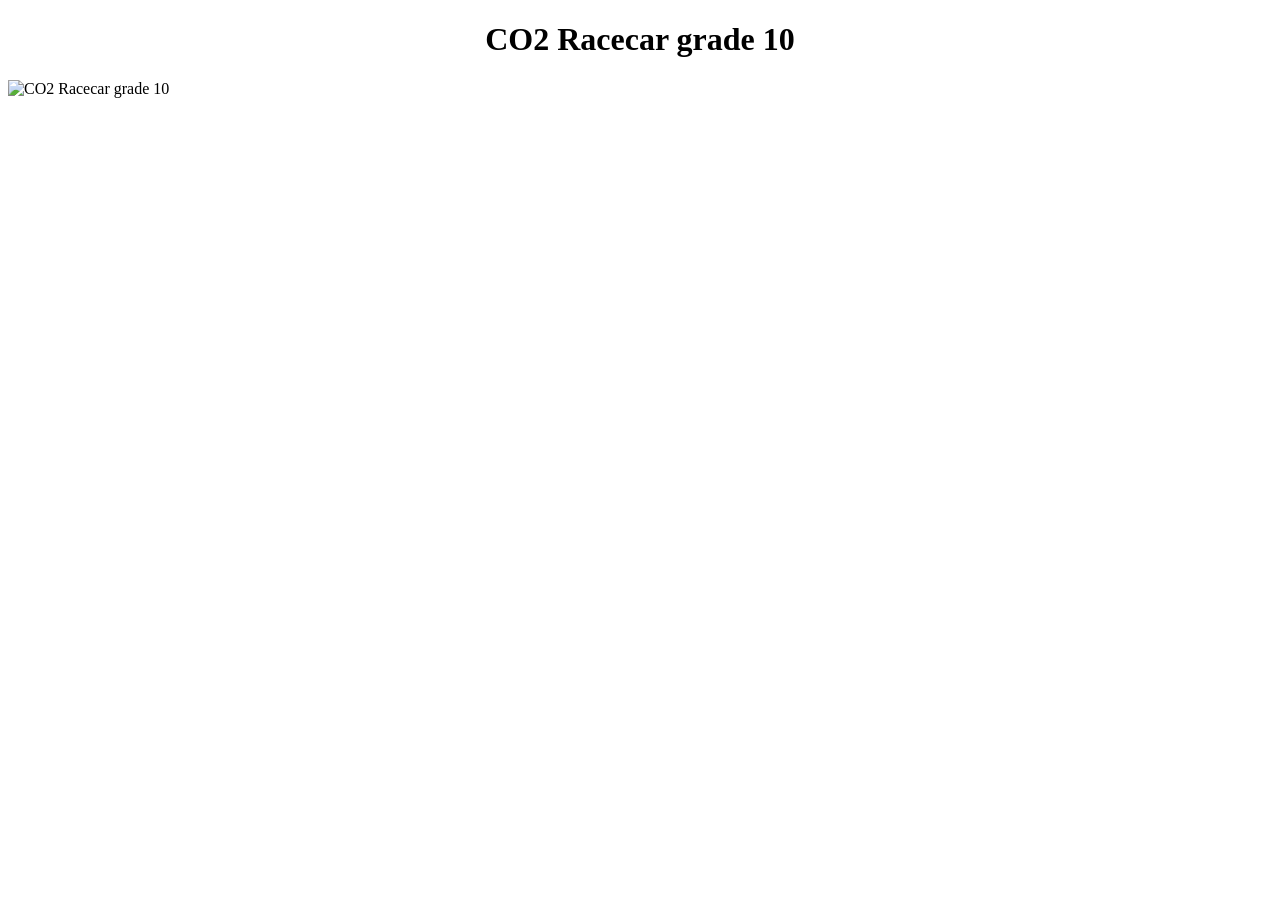
==== Highschool Woodshop Projects/CO2 Racecar.html @ c989017a "Update CO2 Racecar.html" ====
<!DOCTYPE html>
<html>
  <style>
   h1 {text-align: center;}
    p1 {text-align: center;}
  </style>
<body>
  <h1> CO2 Racecar grade 10</h1>
  <img src="Site images/CO2_RACECAR_RESULTS.jpg" alt="CO2 Racecar grade 10">
</body>


  
</html>
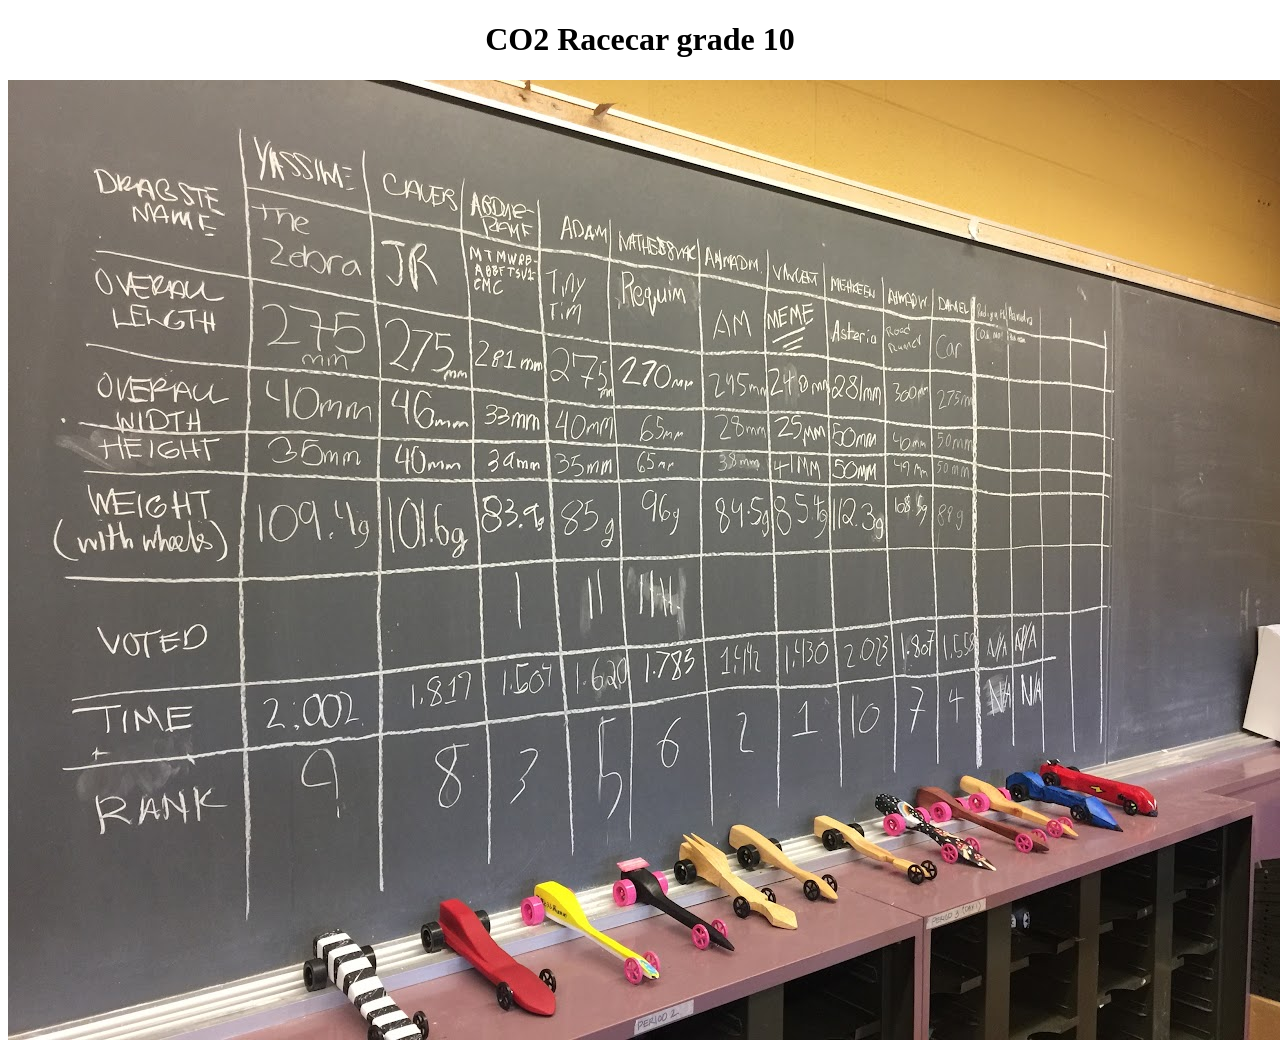
==== commit 03aa8360: "Update CO2 Racecar.html" ====
--- a/Highschool Woodshop Projects/CO2 Racecar.html
+++ b/Highschool Woodshop Projects/CO2 Racecar.html
@@ -6,9 +6,11 @@
   </style>
 <body>
   <h1> CO2 Racecar grade 10</h1>
-  <img src="Site images/CO2_RACECAR_RESULTS.jpg" alt="CO2 Racecar grade 10">
+  <p1>
+    <img src="https://ar-14-1.github.io/Site%20images/CO2_RACECAR_RESULTS.jpg" alt="CO2 Racecar grade 10">
+
+    
+  </p1>
+  
 </body>
-
-
-  
 </html>
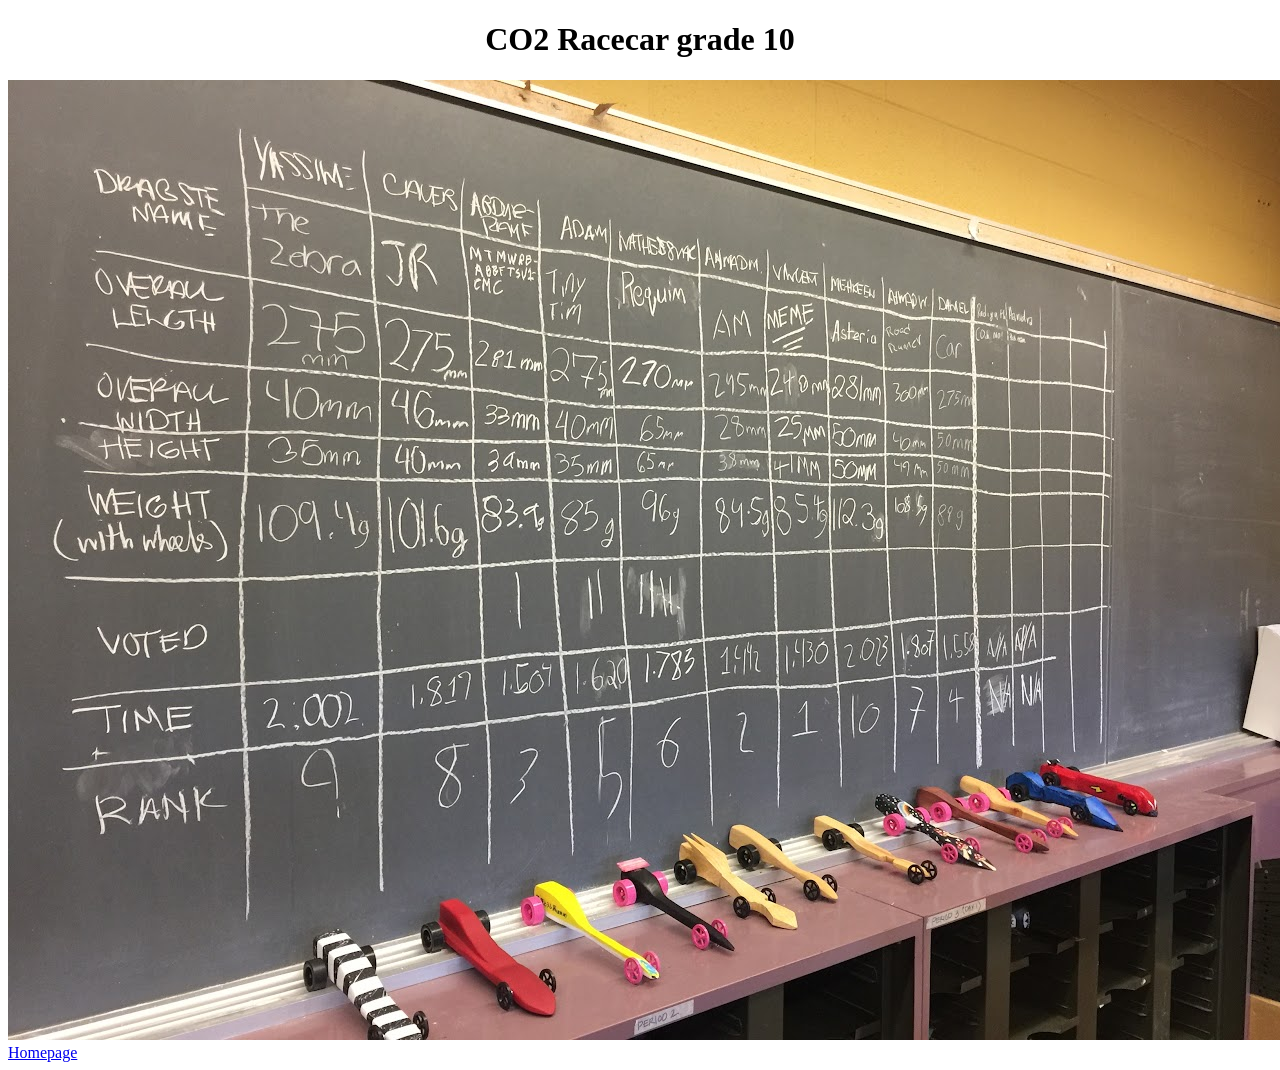
==== commit 5d70fe71: "Update CO2 Racecar.html" ====
--- a/Highschool Woodshop Projects/CO2 Racecar.html
+++ b/Highschool Woodshop Projects/CO2 Racecar.html
@@ -9,7 +9,7 @@
   <p1>
     <img src="https://ar-14-1.github.io/Site%20images/CO2_RACECAR_RESULTS.jpg" alt="CO2 Racecar grade 10">
 
-    
+    <a href="index.html"> Homepage </a>
   </p1>
   
 </body>
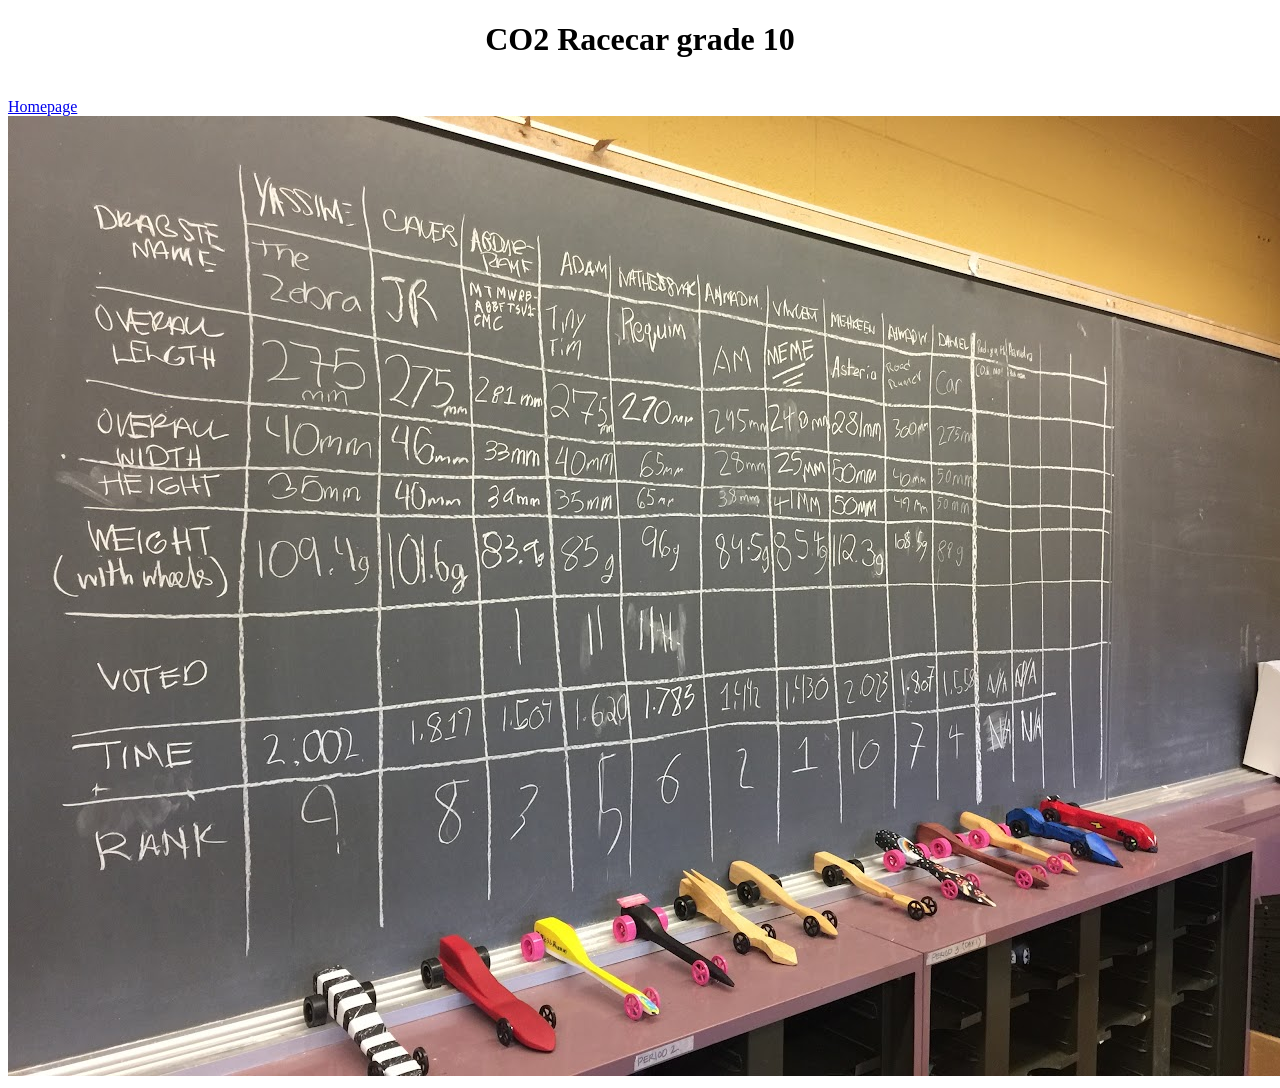
==== commit 2cbf73f1: "Update CO2 Racecar.html" ====
--- a/Highschool Woodshop Projects/CO2 Racecar.html
+++ b/Highschool Woodshop Projects/CO2 Racecar.html
@@ -7,9 +7,10 @@
 <body>
   <h1> CO2 Racecar grade 10</h1>
   <p1>
+    <a href="https://ar-14-1.github.io"> <br> Homepage </a>
     <img src="https://ar-14-1.github.io/Site%20images/CO2_RACECAR_RESULTS.jpg" alt="CO2 Racecar grade 10">
 
-    <a href="index.html"> Homepage </a>
+    
   </p1>
   
 </body>
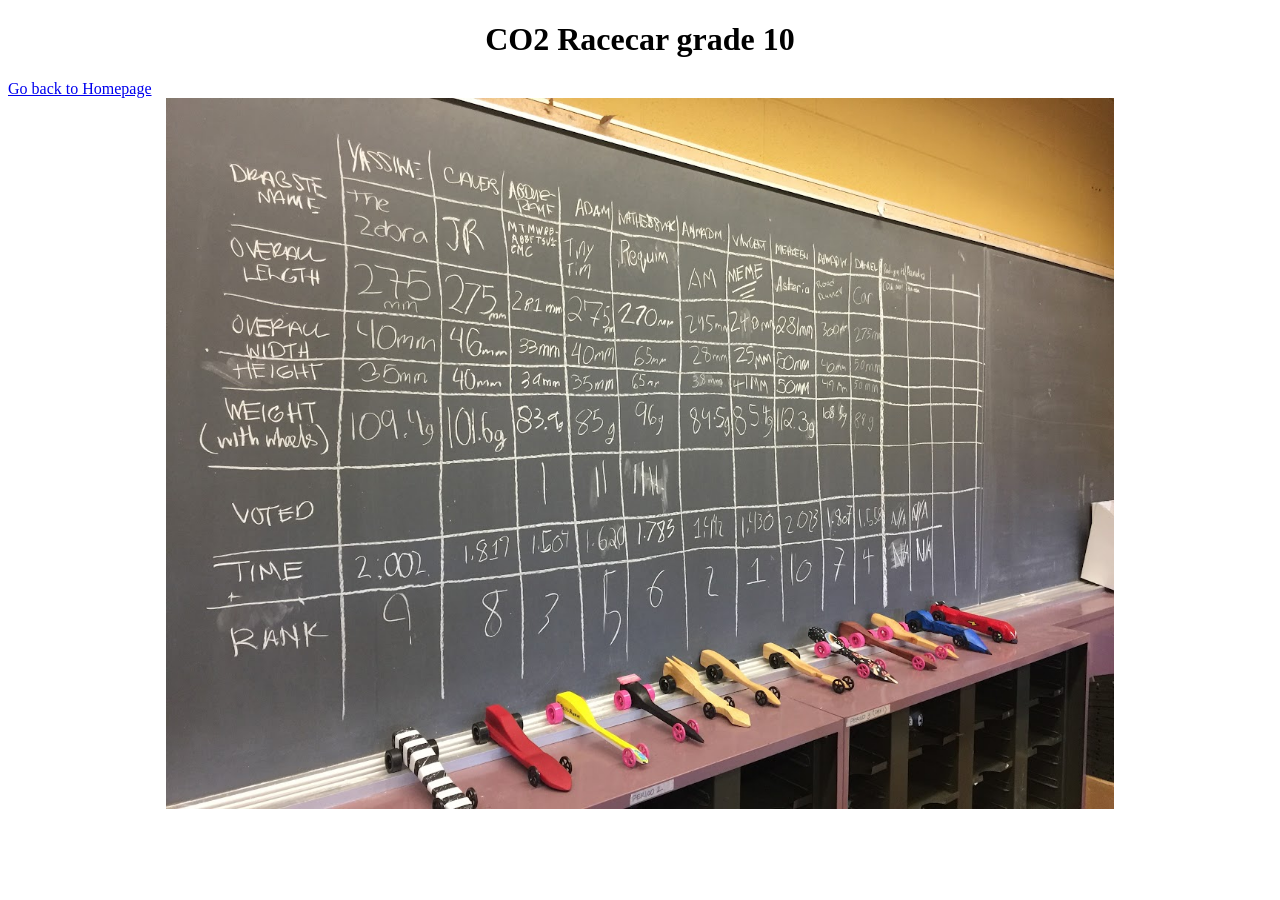
==== commit 89582205: "Update CO2 Racecar.html" ====
--- a/Highschool Woodshop Projects/CO2 Racecar.html
+++ b/Highschool Woodshop Projects/CO2 Racecar.html
@@ -1,17 +1,21 @@
 <!DOCTYPE html>
+
 <html>
   <style>
+  img {
+      max-width:75%;
+      max-height:100%
+    }
    h1 {text-align: center;}
     p1 {text-align: center;}
   </style>
 <body>
   <h1> CO2 Racecar grade 10</h1>
   <p1>
-    <a href="https://ar-14-1.github.io"> <br> Homepage </a>
+    <a href="https://ar-14-1.github.io">Go back to Homepage <br>  </a>
+    <div style="height:auto">
     <img src="https://ar-14-1.github.io/Site%20images/CO2_RACECAR_RESULTS.jpg" alt="CO2 Racecar grade 10">
-
-    
+    </div>
   </p1>
-  
 </body>
 </html>
